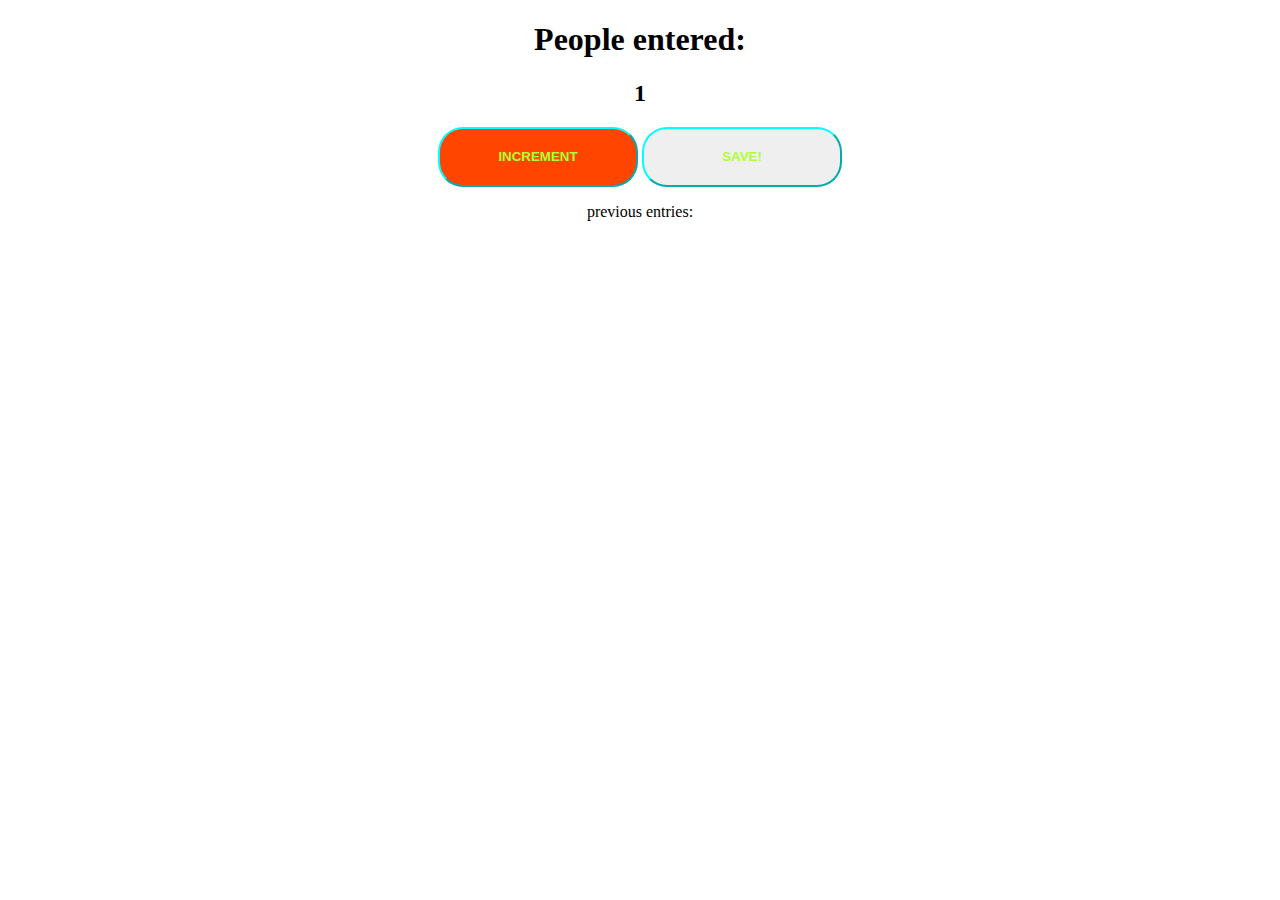
==== passengerscounter/index.html @ a0c541c6 "add initial files" ====
<!DOCTYPE html>
<html lang="en">
<head>
    <meta charset="UTF-8">
    <meta http-equiv="X-UA-Compatible" content="IE=edge">
    <meta name="viewport" content="width=device-width, initial-scale=1.0">
    <title>Passengers counter!</title>
    <link rel="stylesheet" href="index.css">
</head>
<body>
    <h1>People entered:</h1>
    <h2 id="count-el">0</h2>

    <!--create an increment button with the increment-btn id-->
    <button id="increment-btn" onclick="increment()">INCREMENT</button>
    <!--onclick es para decir que va a suceder cuando das click en este elemento, en este caso accionará o llamará a la función increment() en el archivo js-->

    <!--create a save button, set its id to "set-btn" and call the save() function when its clicked-->
    <button id="save-btn" onclick="save()">SAVE!</button>

    <!--crear un texto que te indique las ultimas cifras registradas-->
    <p id="save-el">previous entries:</p>

    

       
    <script src="index.js"></script>
</body>
</html>
---- passengerscounter/index.css ----
*{
    text-align: center;
}
button {
    color: greenyellow;
    font-weight: bold;
    width: 200px;
    height: 60px;
    border-radius: 25px;
    border-color: aqua;
}
#increment-btn {
    background: orangered;
}
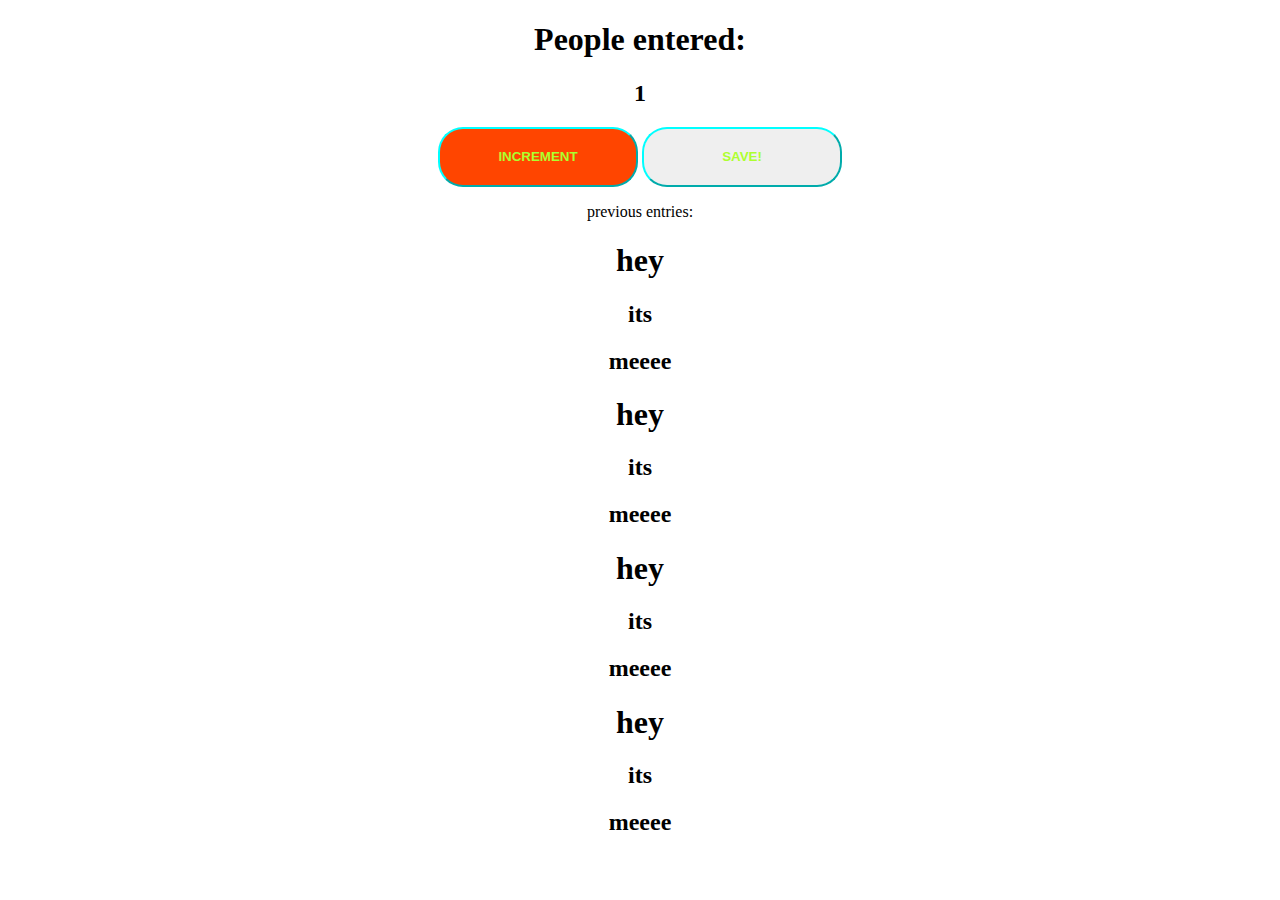
==== commit cbb88112: "new texts in html" ====
--- a/passengerscounter/index.html
+++ b/passengerscounter/index.html
@@ -21,7 +21,21 @@
     <!--crear un texto que te indique las ultimas cifras registradas-->
     <p id="save-el">previous entries:</p>
 
+
+
     
+    <h1>hey</h1>
+    <h2>its</h2>
+    <h2>meeee</h2>
+    <h1>hey</h1>
+    <h2>its</h2>
+    <h2>meeee</h2>
+    <h1>hey</h1>
+    <h2>its</h2>
+    <h2>meeee</h2>
+    <h1>hey</h1>
+    <h2>its</h2>
+    <h2>meeee</h2>
 
        
     <script src="index.js"></script>
